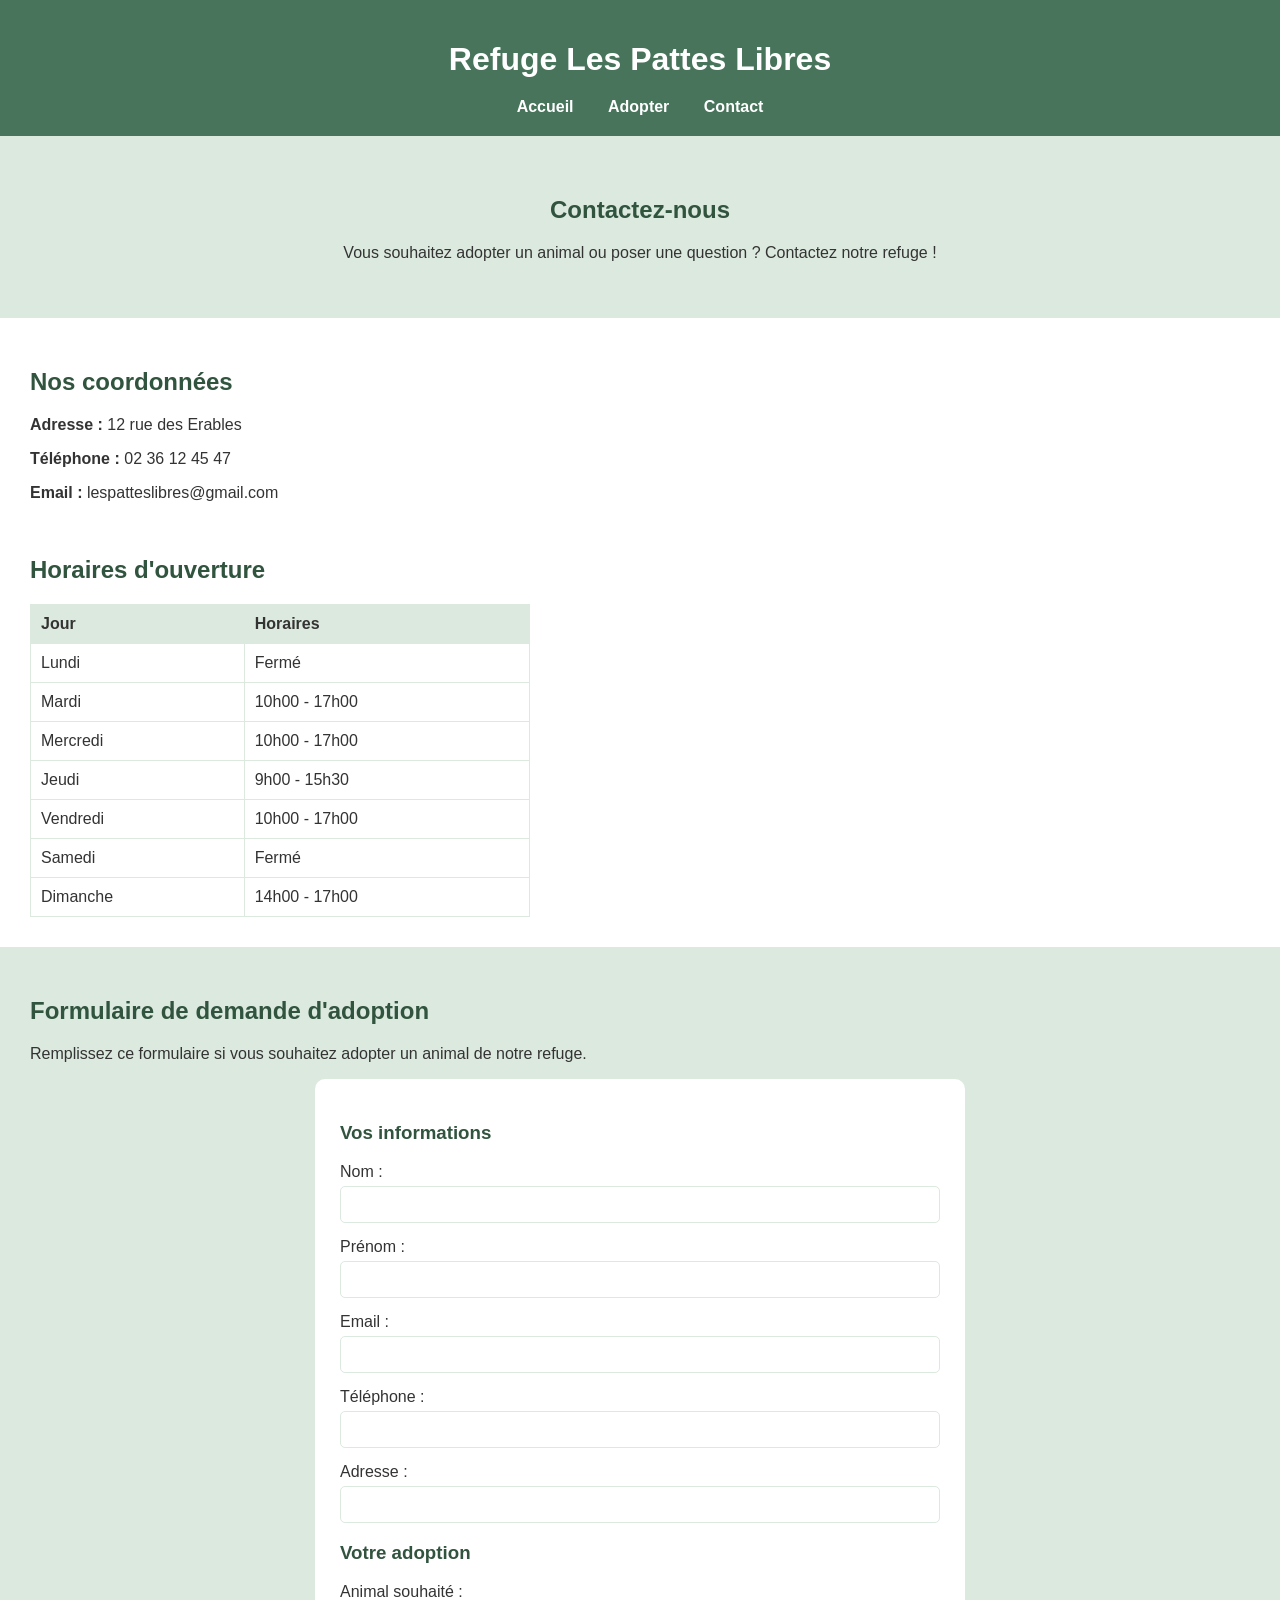
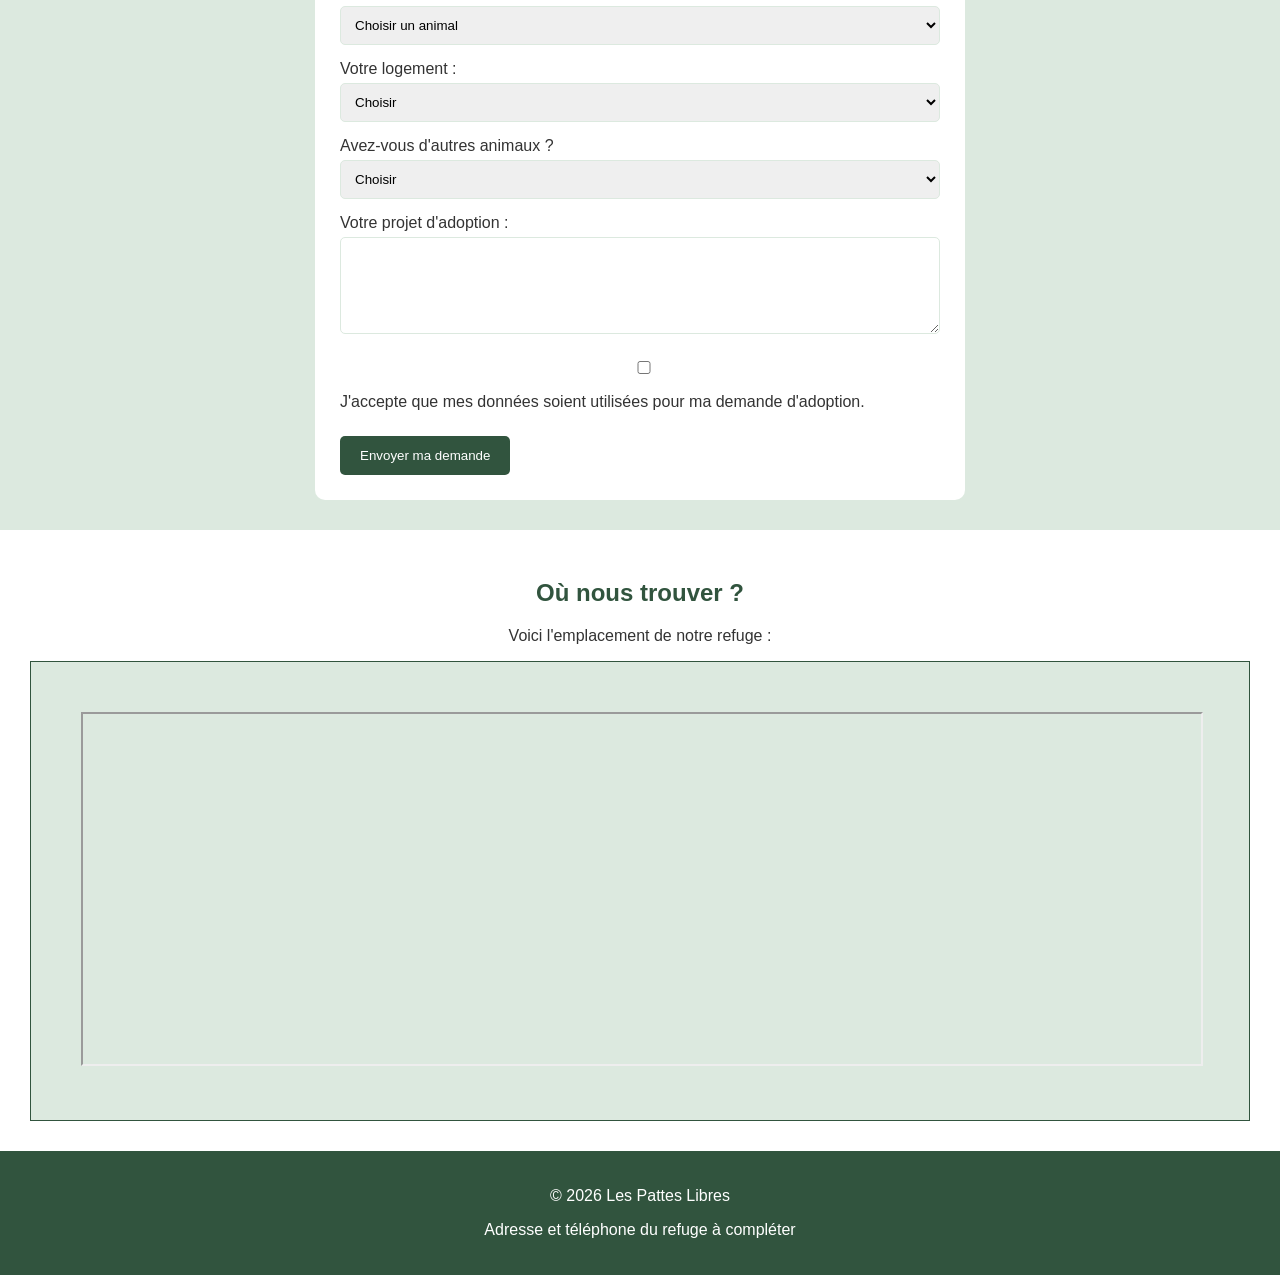
==== index.html @ 1272c676 "Add files via upload" ====
<!DOCTYPE html>
<html lang="fr">

<head>
    <meta charset="UTF-8">
    <meta name="viewport" content="width=device-width, initial-scale=1.0">
    <title>Contact - Les Pattes Libres</title>
    <link rel="stylesheet" href="style.css">
</head>

<body>

<header>

<h1>Refuge Les Pattes Libres</h1>

  <nav>
      <a href="index.html">Accueil</a>
      <a href="adopter.html">Adopter</a>
      <a href="contact.html">Contact</a>
  </nav> 

</header>

<main>

<section class="bienvenue">
<h2>Contactez-nous</h2>
<p>
Vous souhaitez adopter un animal ou poser une question ?
Contactez notre refuge !
</p>
</section>

<section class="informations">
<h2>Nos coordonnées</h2>
  <p><strong>Adresse :</strong> 12 rue des Erables</p>
  <p><strong>Téléphone :</strong> 02 36 12 45 47</p>
  <p><strong>Email :</strong> lespatteslibres@gmail.com</p>

  <br>

<h2>Horaires d'ouverture</h2>

<table>
  <tr>
      <th>Jour</th>
      <th>Horaires</th>
  </tr>
  
  <tr>
      <td>Lundi</td>
      <td>Fermé</td>
  </tr>
  <tr>
      <td>Mardi</td>
      <td>10h00 - 17h00</td>
  </tr>
  <tr>
      <td>Mercredi</td>
      <td>10h00 - 17h00</td>
  </tr>
  <tr>
      <td>Jeudi</td>
      <td>9h00 - 15h30</td>
  </tr>
  <tr>
      <td>Vendredi</td>
      <td>10h00 - 17h00</td>
  </tr>
  <tr>
      <td>Samedi</td>
      <td>Fermé</td>
  </tr>
  <tr>
      <td>Dimanche</td>
      <td>14h00 - 17h00</td>
  </tr>
</table>
</section>

<section class="adoption">
<h2>Formulaire de demande d'adoption</h2>

<p>
Remplissez ce formulaire si vous souhaitez adopter un animal de notre refuge.
</p>

<form action="#" method="post">

<h3>Vos informations</h3>

<label for="nom">Nom :</label>
<input type="text" id="nom" name="nom" required>
<label for="prenom">Prénom :</label>
<input type="text" id="prenom" name="prenom" required>
<label for="email">Email :</label>
<input type="email" id="email" name="email" required>
<label for="telephone">Téléphone :</label>
<input type="tel" id="telephone" name="telephone" required>
<label for="adresse">Adresse :</label>
<input type="text" id="adresse" name="adresse" required>                

<h3>Votre adoption</h3>

<label for="animal">Animal souhaité :</label>

<select id="animal" name="animal" required>
    <option value="">Choisir un animal</option>
    <option value="max">Max - Chien</option>
    <option value="rex">Rex - Chien</option>
    <option value="bella">Bella - Chienne</option>
    <option value="luna">Luna - Chatte</option>
    <option value="simba">Simba - Chat</option>
    <option value="milo">Milo - Chat</option>
</select>


</select>

<label for="logement">Votre logement :</label>
<select id="logement" name="logement" required>
    <option value="">Choisir</option>
    <option value="maison">Maison</option>
    <option value="appartement">Appartement</option>
</select>

<label for="animaux">Avez-vous d'autres animaux ?</label>
<select id="animaux" name="animaux" required>
    <option value="">Choisir</option>
    <option value="oui">Oui</option>
    <option value="non">Non</option>
</select>

<label for="projet">Votre projet d'adoption :</label>
<textarea id="projet" name="projet" rows="5" required></textarea>

<div class="accord">
<input type="checkbox" id="accord" name="accord" required>
<label for="accord">
J'accepte que mes données soient utilisées pour ma demande d'adoption.
</label>
</div>

<button type="submit">Envoyer ma demande</button>

</form>
</section>

<section class="localisation">
<h2>Où nous trouver ?</h2>

<p>Voici l'emplacement de notre refuge :</p>

<div class="plan">
    <iframe
        src=https://www.google.com/maps?q=Chartres,France&output=embed 
        width= 100%
        height=350
        title="Plan d'accès au refuge Les Pattes Libres à Chartres">
    </iframe>
</div>
</section>

</main>

<footer>
         <p>© 2026 Les Pattes Libres</p>
         <p>Adresse et téléphone du refuge à compléter</p>
</footer>

</body>
</html>
---- style.css ----
body {
    margin: 0;
    font-family: Arial, sans-serif;
    background-color: white;
    color: #333333;
}

header {
    background-color: #47745b;
    color: white;
    text-align: center;
    padding: 20px;
}

header h1 {
    margin-bottom: 20px;
}


nav a {
    color: white;
    text-decoration: none;
    margin: 15px;
    font-weight: bold;
}


.bienvenue {
    background-color: #dce9df;
    text-align: center;
    padding: 40px 20px;
}

section {
    padding: 30px;
}

h2 {
    color: #31543e;
}

.informations {
    background-color: white;
}

table {
    border-collapse: collapse;
    width: 100%;
    max-width: 500px;
}

th, td {
    border: 1px solid #dce9df;
    padding: 10px;
    text-align: left;
}

th {
    background-color: #dce9df;
}

.adoption {
    background-color: #dce9df;
}

form {
    background-color: white;
    padding: 25px;
    max-width: 600px;
    margin: auto;
    border-radius: 10px;
}

form h3 {
    color: #31543e;
}

label {
    display: block;
    margin-top: 15px;
    margin-bottom: 5px;
}

input, select, textarea {
    width: 100%;
    padding: 10px;
    border: 1px solid #dce9df;
    border-radius: 5px;
    box-sizing: border-box;
}

.accord {
    margin-top: 20px;
}

button {
    background-color: #31543e;
    color: white;
    padding: 12px 20px;
    border: none;
    border-radius: 5px;
    margin-top: 20px;
    cursor: pointer;
}

button:hover {
    background-color: #31543e;
}

.localisation {
    text-align: center;
}

.plan {
    background-color: #dce9df;
    padding: 50px;
    border: 1px solid #31543e;
}

footer {
    background-color: #31543e;
    color: white;
    text-align: center;
    padding: 20px;
}
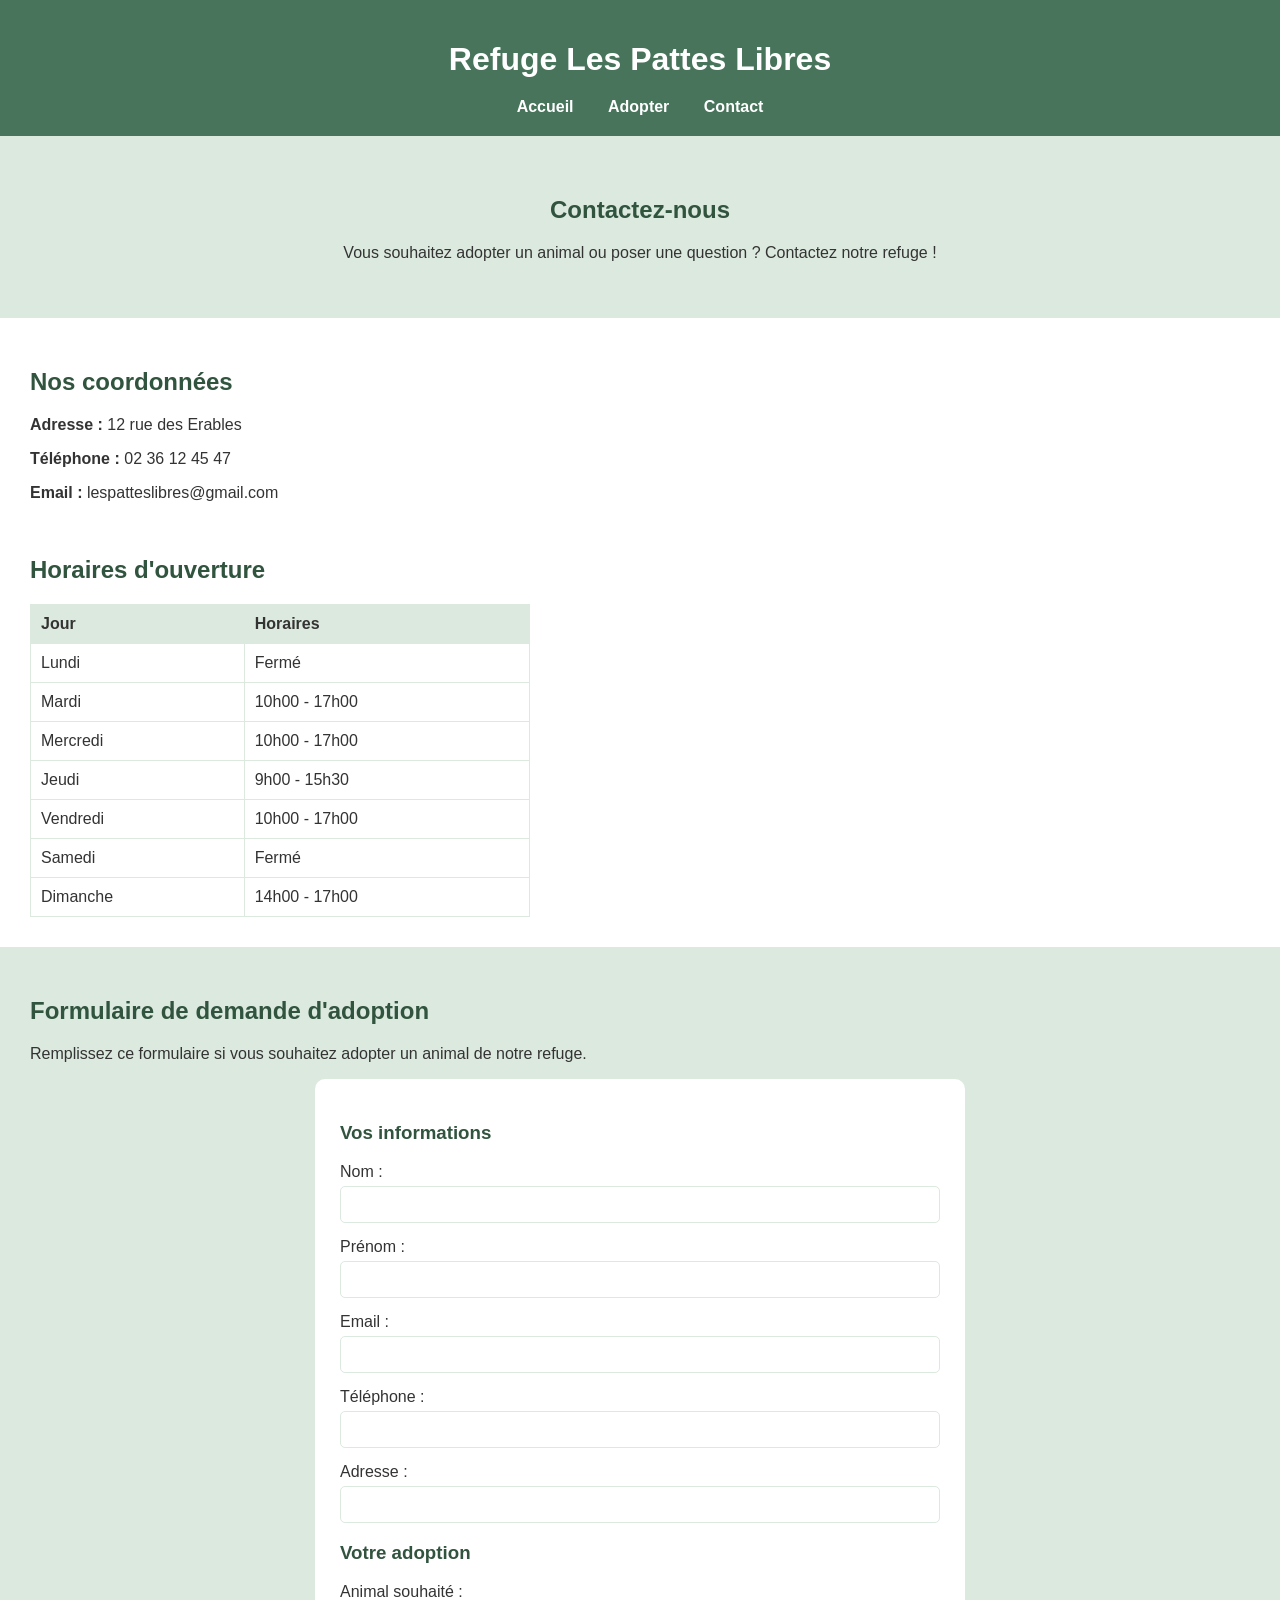
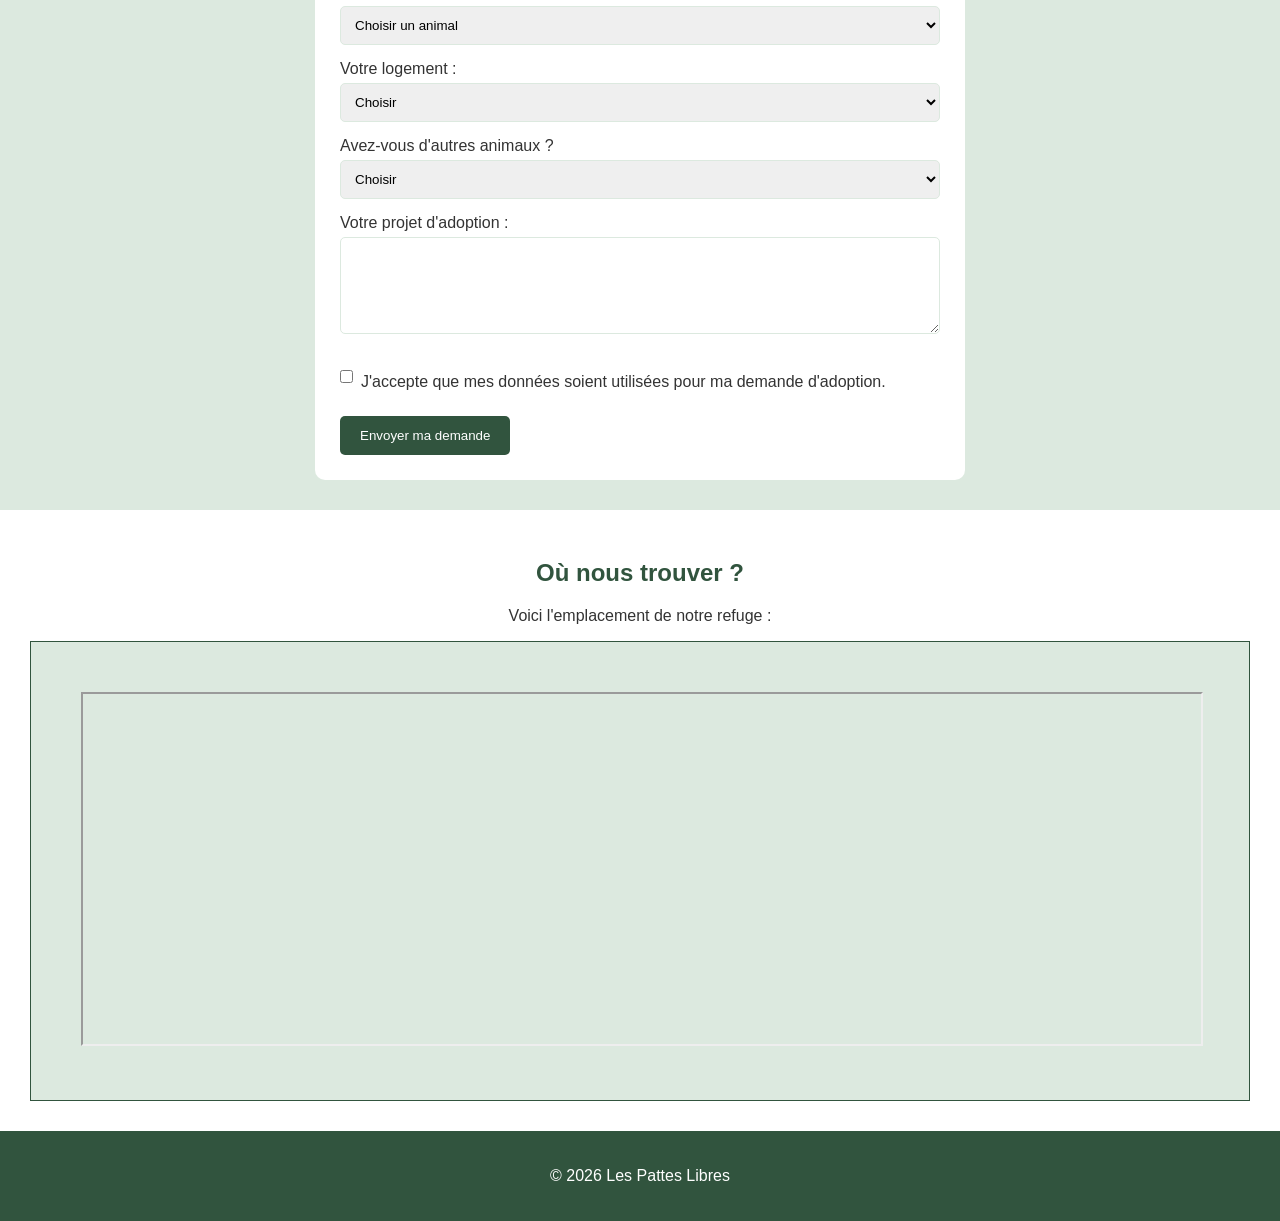
==== commit 09808d2e: "Fix HTML formatting issues in index.html" ====
--- a/index.html
+++ b/index.html
@@ -166,8 +166,6 @@
 
 <footer>
          <p>© 2026 Les Pattes Libres</p>
-         <p>Adresse et téléphone du refuge à compléter</p>
-</footer>
 
 </body>
 </html>
--- a/style.css
+++ b/style.css
@@ -1,127 +1,140 @@
 body {
-    margin: 0;
-    font-family: Arial, sans-serif;
-    background-color: white;
-    color: #333333;
+  margin: 0;
+  font-family: Arial, sans-serif;
+  background-color: white;
+  color: #333333;
 }
 
 header {
-    background-color: #47745b;
-    color: white;
-    text-align: center;
-    padding: 20px;
+  background-color: #47745b;
+  color: white;
+  text-align: center;
+  padding: 20px;
 }
 
 header h1 {
-    margin-bottom: 20px;
+  margin-bottom: 20px;
 }
 
-
 nav a {
-    color: white;
-    text-decoration: none;
-    margin: 15px;
-    font-weight: bold;
+  color: white;
+  text-decoration: none;
+  margin: 15px;
+  font-weight: bold;
 }
 
-
 .bienvenue {
-    background-color: #dce9df;
-    text-align: center;
-    padding: 40px 20px;
+  background-color: #dce9df;
+  text-align: center;
+  padding: 40px 20px;
 }
 
 section {
-    padding: 30px;
+  padding: 30px;
 }
 
 h2 {
-    color: #31543e;
+  color: #31543e;
 }
 
 .informations {
-    background-color: white;
+  background-color: white;
 }
 
 table {
-    border-collapse: collapse;
-    width: 100%;
-    max-width: 500px;
+  border-collapse: collapse;
+  width: 100%;
+  max-width: 500px;
 }
 
-th, td {
-    border: 1px solid #dce9df;
-    padding: 10px;
-    text-align: left;
+th,
+td {
+  border: 1px solid #dce9df;
+  padding: 10px;
+  text-align: left;
 }
 
 th {
-    background-color: #dce9df;
+  background-color: #dce9df;
 }
 
 .adoption {
-    background-color: #dce9df;
+  background-color: #dce9df;
 }
 
 form {
-    background-color: white;
-    padding: 25px;
-    max-width: 600px;
-    margin: auto;
-    border-radius: 10px;
+  background-color: white;
+  padding: 25px;
+  max-width: 600px;
+  margin: auto;
+  border-radius: 10px;
 }
 
 form h3 {
-    color: #31543e;
+  color: #31543e;
 }
 
 label {
-    display: block;
-    margin-top: 15px;
-    margin-bottom: 5px;
+  display: block;
+  margin-top: 15px;
+  margin-bottom: 5px;
 }
 
-input, select, textarea {
-    width: 100%;
-    padding: 10px;
-    border: 1px solid #dce9df;
-    border-radius: 5px;
-    box-sizing: border-box;
+input,
+select,
+textarea {
+  width: 100%;
+  padding: 10px;
+  border: 1px solid #dce9df;
+  border-radius: 5px;
+  box-sizing: border-box;
 }
 
 .accord {
-    margin-top: 20px;
+  margin-top: 20px;
+}
+.accord {
+  display: flex;
+  align-items: center;
+  gap: 8px;
+}
+
+.accord input {
+  width: auto;
+  margin: 0;
+}
+
+.accord label {
+  display: inline;
 }
 
 button {
-    background-color: #31543e;
-    color: white;
-    padding: 12px 20px;
-    border: none;
-    border-radius: 5px;
-    margin-top: 20px;
-    cursor: pointer;
+  background-color: #31543e;
+  color: white;
+  padding: 12px 20px;
+  border: none;
+  border-radius: 5px;
+  margin-top: 20px;
+  cursor: pointer;
 }
 
 button:hover {
-    background-color: #31543e;
+  background-color: #31543e;
 }
 
 .localisation {
-    text-align: center;
+  text-align: center;
 }
 
 .plan {
-    background-color: #dce9df;
-    padding: 50px;
-    border: 1px solid #31543e;
+  background-color: #dce9df;
+  padding: 50px;
+  border: 1px solid #31543e;
 }
 
 footer {
-    background-color: #31543e;
-    color: white;
-    text-align: center;
-    padding: 20px;
+  background-color: #31543e;
+  color: white;
+  text-align: center;
+  padding: 20px;
 }
-
-
